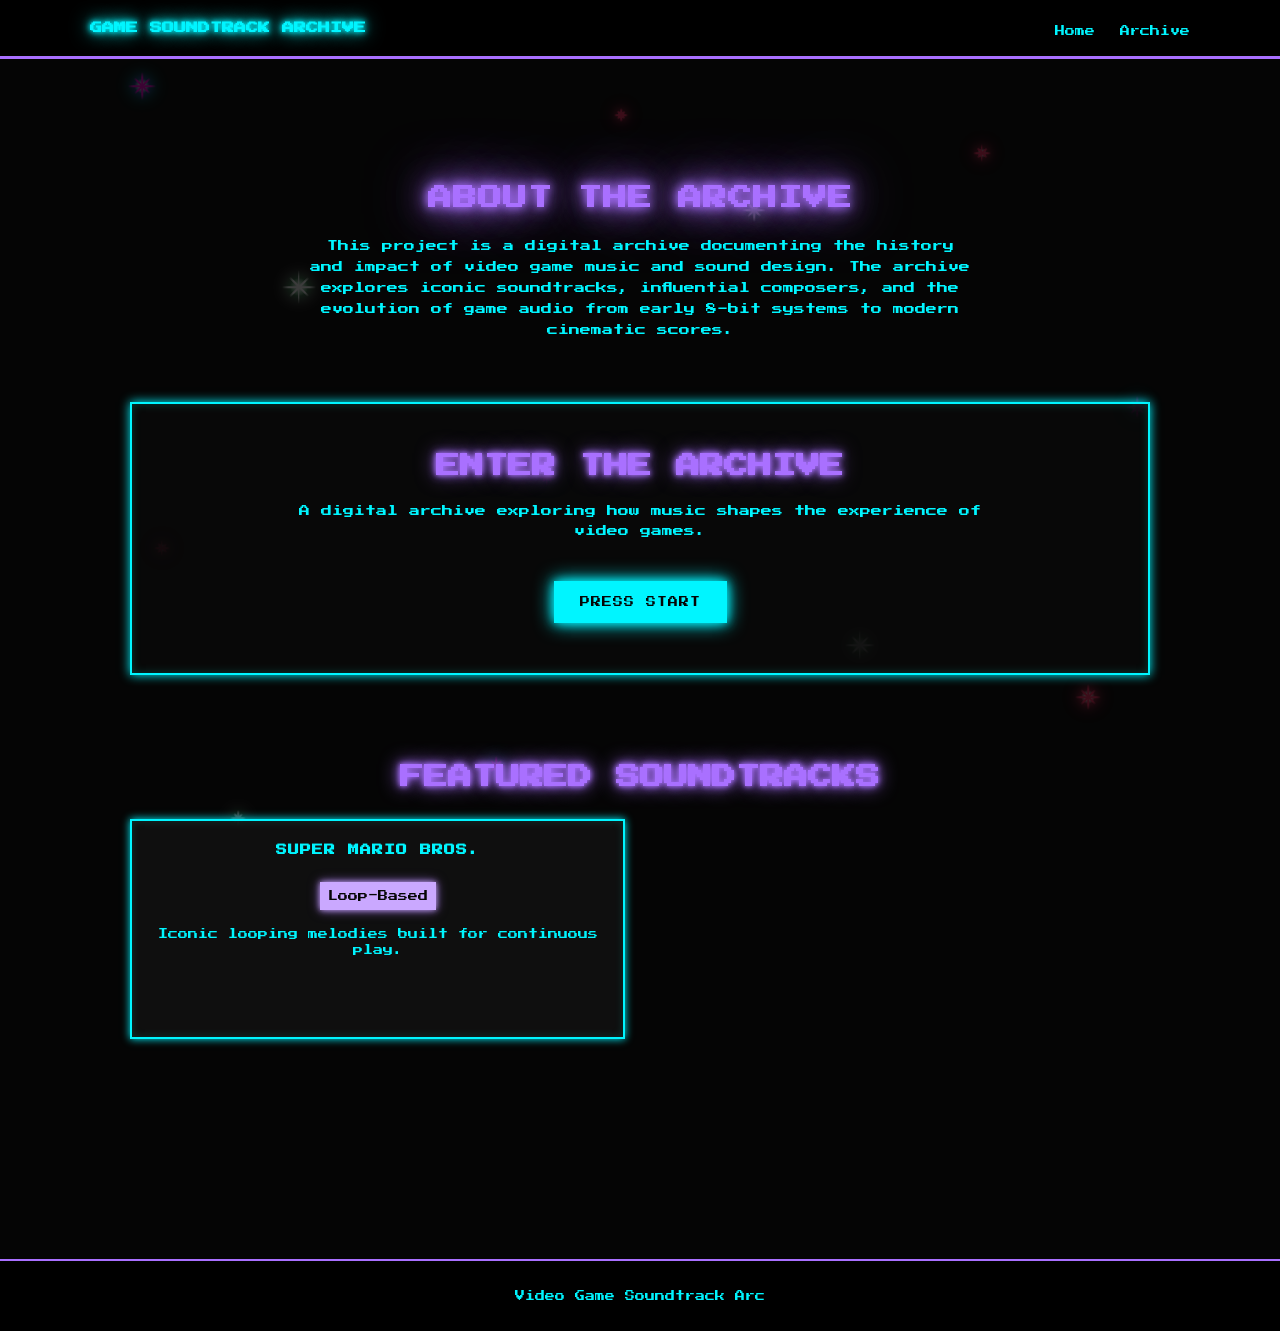
==== index.html @ abcafc5b "." ====
<!DOCTYPE html>
<html lang="en">
<head>
  <meta charset="UTF-8">
  <meta name="viewport" content="width=device-width, initial-scale=1.0">
  <title>Game Soundtrack Archive</title>
  <link rel="stylesheet" href="home-page.css">
  <link href="https://fonts.googleapis.com/css2?family=Press+Start+2P&display=swap" rel="stylesheet">
</head>
<body>

<div class="sparkles">
  <span class="sparkle sparkle-1"><i></i><b></b></span>
  <span class="sparkle sparkle-2"><i></i><b></b></span>
  <span class="sparkle sparkle-3"><i></i><b></b></span>
  <span class="sparkle sparkle-4"><i></i><b></b></span>
  <span class="sparkle sparkle-5"><i></i><b></b></span>
  <span class="sparkle sparkle-6"><i></i><b></b></span>
  <span class="sparkle sparkle-7"><i></i><b></b></span>
  <span class="sparkle sparkle-8"><i></i><b></b></span>
  <span class="sparkle sparkle-9"><i></i><b></b></span>
  <span class="sparkle sparkle-10"><i></i><b></b></span>
  <span class="sparkle sparkle-11"><i></i><b></b></span>
  <span class="sparkle sparkle-12"><i></i><b></b></span>
</div>

<header>
  <nav class="nav">
    <h1 class="logo">GAME SOUNDTRACK ARCHIVE</h1>

    <ul class="nav-links">
      <li><a href="./index.html">Home</a></li>
      <li><a href="/b-archive-page/archive.html">Archive</a></li>
    </ul>
  </nav>
</header>

<main>

<section class="intro">
  <h2 class="section-title">ABOUT THE ARCHIVE</h2>
  <p>
    This project is a digital archive documenting the history and impact of video game music
    and sound design. The archive explores iconic soundtracks, influential composers, and
    the evolution of game audio from early 8-bit systems to modern cinematic scores.
  </p>
</section>

<section class="hero">
  <h2>ENTER THE ARCHIVE</h2>
  <p>
    A digital archive exploring how music shapes the experience of video games.
  </p>
  <a href="b-archive-page/archive.html" class="start-btn">PRESS START</a>
</section>

<section class="archive-category">
  <h2>FEATURED SOUNDTRACKS</h2>

  <div class="archive-grid">
    <article class="card">
      <h3>SUPER MARIO BROS.</h3>
      <p class="card-label">Loop-Based</p>
      <p>Iconic looping melodies built for continuous play.</p>
    </article>

  

</section>

</main>

<footer>
  <p>Video Game Soundtrack Arc</p>
</footer>

</body>
</html>
---- home-page.css ----
@import url('https://fonts.googleapis.com/css2?family=Press+Start+2P&display=swap');

/* -------------------- GLOBAL -------------------- */

* {
  box-sizing: border-box;
}

body {
  margin: 0;
  background: #050505;
  color: #00f5ff;
  font-family: 'Press Start 2P', cursive;
  overflow-x: hidden;
  position: relative;
}

img {
  max-width: 100%;
  display: block;
}

a {
  color: inherit;
}

/* -------------------- SPARKLES -------------------- */

.sparkles {
  position: fixed;
  inset: 0;
  pointer-events: none;
  z-index: -1;
}

.sparkle {
  position: absolute;
  width: 42px;
  height: 42px;
  opacity: 0.22;
  animation: sparkleTwinkle 3.2s ease-in-out infinite;
  background: radial-gradient(circle, currentColor 0%, rgba(255, 255, 255, 0.85) 10%, transparent 38%);
}

.sparkle::before,
.sparkle::after {
  content: "";
  position: absolute;
  top: 50%;
  left: 50%;
  transform: translate(-50%, -50%);
  border-radius: 999px;
}

.sparkle::before {
  width: 1.5px;
  height: 100%;
  background: linear-gradient(to bottom, transparent, currentColor 20%, currentColor 80%, transparent);
}

.sparkle::after {
  width: 100%;
  height: 1.5px;
  background: linear-gradient(to right, transparent, currentColor 20%, currentColor 80%, transparent);
}

.sparkle i,
.sparkle b {
  display: block;
  position: absolute;
  top: 50%;
  left: 50%;
  width: 1.5px;
  height: 80%;
  transform-origin: center;
  border-radius: 999px;
  background: linear-gradient(to bottom, transparent, currentColor 20%, currentColor 80%, transparent);
}

.sparkle i {
  transform: translate(-50%, -50%) rotate(45deg);
}

.sparkle b {
  transform: translate(-50%, -50%) rotate(-45deg);
}

/* sparkle colors */

.sparkle-1,
.sparkle-4,
.sparkle-7,
.sparkle-10 {
  color: #ff00d9;
  filter:
    drop-shadow(0 0 4px #4c40f1)
    drop-shadow(0 0 10px #00f5ff);
}

.sparkle-2,
.sparkle-5,
.sparkle-8,
.sparkle-11 {
  color: #ff2e63;
  filter:
    drop-shadow(0 0 4px #ff2e63)
    drop-shadow(0 0 10px #ff2e63);
}

.sparkle-3,
.sparkle-6,
.sparkle-9,
.sparkle-12 {
  color: #ffffff;
  filter:
    drop-shadow(0 0 4px #0cb73c)
    drop-shadow(0 0 10px #ffffff);
}

/* sparkle positions */

.sparkle-1  { top: 8%;  left: 10%; width: 28px; height: 28px; animation-delay: 0s; }
.sparkle-2  { top: 16%; left: 76%; width: 18px; height: 18px; animation-delay: 1.2s; }
.sparkle-3  { top: 30%; left: 22%; width: 34px; height: 34px; animation-delay: 0.7s; }
.sparkle-4  { top: 44%; left: 88%; width: 22px; height: 22px; animation-delay: 2s; }
.sparkle-5  { top: 60%; left: 12%; width: 16px; height: 16px; animation-delay: 1.6s; }
.sparkle-6  { top: 70%; left: 66%; width: 30px; height: 30px; animation-delay: 0.4s; }
.sparkle-7  { top: 84%; left: 38%; width: 20px; height: 20px; animation-delay: 2.4s; }
.sparkle-8  { top: 12%; left: 48%; width: 14px; height: 14px; animation-delay: 1s; }
.sparkle-9  { top: 22%; left: 58%; width: 24px; height: 24px; animation-delay: 2.8s; }
.sparkle-10 { top: 52%; left: 42%; width: 18px; height: 18px; animation-delay: 1.4s; }
.sparkle-11 { top: 76%; left: 84%; width: 26px; height: 26px; animation-delay: 0.9s; }
.sparkle-12 { top: 90%; left: 18%; width: 16px; height: 16px; animation-delay: 2.1s; }

@keyframes sparkleTwinkle {
  0% {
    opacity: 0.06;
    transform: scale(0.7);
  }
  25% {
    opacity: 0.3;
    transform: scale(0.92);
  }
  50% {
    opacity: 1;
    transform: scale(1.15);
  }
  75% {
    opacity: 0.35;
    transform: scale(0.95);
  }
  100% {
    opacity: 0.08;
    transform: scale(0.72);
  }
}

/* -------------------- TYPOGRAPHY -------------------- */

h2 {
  color: #a970ff;
}

.section-title {
  color: #a970ff;
  letter-spacing: 1px;
  text-shadow:
    0 0 8px #a970ff,
    0 0 16px #a970ff,
    0 0 32px #a970ff,
    0 0 64px #a970ff;
}

/* -------------------- HEADER / NAV -------------------- */

header {
  background: rgba(0, 0, 0, 0.9);
  border-bottom: 3px solid #a970ff;
  padding: 20px;
}

.nav {
  max-width: 1100px;
  margin: 0 auto;
  display: flex;
  justify-content: space-between;
  align-items: center;
  gap: 20px;
}

.logo {
  margin: 0;
  font-size: 12px;
  color: #00f5ff;
  text-shadow:
    0 0 5px #00f5ff,
    0 0 10px #00f5ff,
    0 0 20px #00f5ff;
}

.nav-links {
  list-style: none;
  display: flex;
  gap: 25px;
  margin: 0;
  padding: 0;
}

.nav-links a {
  text-decoration: none;
  color: #00f5ff;
  font-size: 10px;
  transition: 0.25s ease;
}

.nav-links a:hover {
  color: #b4ebe4;
  text-shadow:
    0 0 5px #b4ebe4,
    0 0 10px #b4ebe4,
    0 0 20px #b4ebe4;
}


/* -------------------- MAIN LAYOUT -------------------- */

main {
  max-width: 1100px;
  margin: 0 auto;
  padding: 60px 40px;
}

/* -------------------- INTRO -------------------- */

.intro {
  max-width: 700px;
  margin: 60px auto;
  padding: 0 20px;
  text-align: center;
  line-height: 1.6;
}

.intro p {
  color: #00f5ff;
  font-size: 11px;
  line-height: 1.9;
}

/* -------------------- HERO -------------------- */

.hero {
  text-align: center;
  margin-bottom: 90px;
  padding: 50px 25px;
  border: 2px solid #00f5ff;
  background: rgba(10, 10, 10, 0.78);
  box-shadow:
    0 0 10px #00f5ff,
    inset 0 0 10px rgba(0, 255, 225, 0.2);
}

.hero h2 {
  margin-top: 0;
  margin-bottom: 24px;
  color: #a970ff;
  text-shadow:
    0 0 5px #a970ff,
    0 0 10px #a970ff,
    0 0 20px rgba(169, 112, 255, 0.7);
}

.hero p {
  max-width: 700px;
  margin: 0 auto;
  font-size: 11px;
  line-height: 1.8;
}

/* -------------------- PRESS START BUTTON -------------------- */

.start-btn {
  display: inline-block;
  margin-top: 40px;
  padding: 14px 24px;
  font-size: 10px;
  letter-spacing: 1px;
  text-decoration: none;
  color: #050505;
  background: #00f5ff;
  border: 2px solid #00f5ff;
  box-shadow:
    0 0 10px #00f5ff,
    0 0 20px #00f5ff;
  transition: 0.25s ease;
  animation: blink 1.6s infinite alternate;
}

.start-btn:hover {
  background: #ff0040;
  border-color: #ff0040;
  color: #ffffff;
  box-shadow:
    0 0 10px #ff0040,
    0 0 20px #ff0040,
    0 0 40px #ff0040;
}

@keyframes blink {
  from {
    opacity: 1;
  }
  to {
    opacity: 0.65;
  }
}

/* -------------------- FEATURED SOUNDTRACKS -------------------- */

.archive-category {
  margin-bottom: 100px;
}

.archive-category h2 {
  text-align: center;
  margin-bottom: 30px;
  color: #a970ff;
  text-shadow:
    0 0 5px #a970ff,
    0 0 10px #a970ff,
    0 0 20px #a970ff;
}

.archive-grid {
  display: grid;
  grid-template-columns: repeat(2, 1fr);
  gap: 30px;
}

/* -------------------- CARDS -------------------- */

.card {
  min-height: 220px;
  padding: 22px;
  text-align: center;
  background: rgba(17, 17, 17, 0.92);
  border: 2px solid #00f5ff;
  box-shadow:
    0 0 8px #00f5ff,
    inset 0 0 8px rgba(0, 255, 225, 0.15);
  transition: 0.3s ease;
}

.card h3 {
  margin-top: 0;
  margin-bottom: 14px;
  font-size: 11px;
  line-height: 1.5;
  letter-spacing: 1px;
}

.card p {
  margin: 8px 0;
  font-size: 10px;
  line-height: 1.6;
}

.card-label {
  display: inline-block;
  margin-bottom: 12px;
  padding: 6px 8px;
  font-size: 9px;
  color: #050505;
  background: #caa8ff;
  box-shadow:
    0 0 6px #caa8ff,
    0 0 12px rgba(169, 112, 255, 0.6);
}

.card:hover {
  transform: translateY(-6px) scale(1.03);
  border-color: #b4ebe4;
  box-shadow:
    0 0 10px #b4ebe4,
    0 0 20px #b4ebe4,
    0 0 35px #b4ebe4;
}

/* -------------------- ENTRY TEXT -------------------- */

.entry-text {
  max-width: 700px;
  margin: 30px auto;
  padding: 20px;
  text-align: center;
  font-size: 11px;
  line-height: 1.8;
  background: rgba(17, 17, 17, 0.75);
  border: 2px solid #00f5ff;
  box-shadow: 0 0 10px #00f5ff;
}

/* -------------------- FOOTER -------------------- */

footer {
  margin-top: 60px;
  padding: 20px;
  text-align: center;
  font-size: 10px;
  background: rgba(0, 0, 0, 0.88);
  border-top: 2px solid #a970ff;
}

/* -------------------- MOBILE -------------------- */

@media (max-width: 768px) {
  .nav {
    flex-direction: column;
    text-align: center;
  }

  .nav-links {
    flex-direction: column;
    align-items: center;
    gap: 14px;
  }

  main {
    padding: 40px 20px;
  }

  .intro {
    margin: 40px auto;
    padding: 0 10px;
  }

  .hero {
    padding: 35px 18px;
  }

  .archive-grid {
    grid-template-columns: 1fr;
  }

  .logo {
    font-size: 11px;
    line-height: 1.5;
  }

  .hero p,
  .intro p,
  .card p,
  .entry-text {
    font-size: 9px;
  }

  .card h3 {
    font-size: 10px;
  }
}
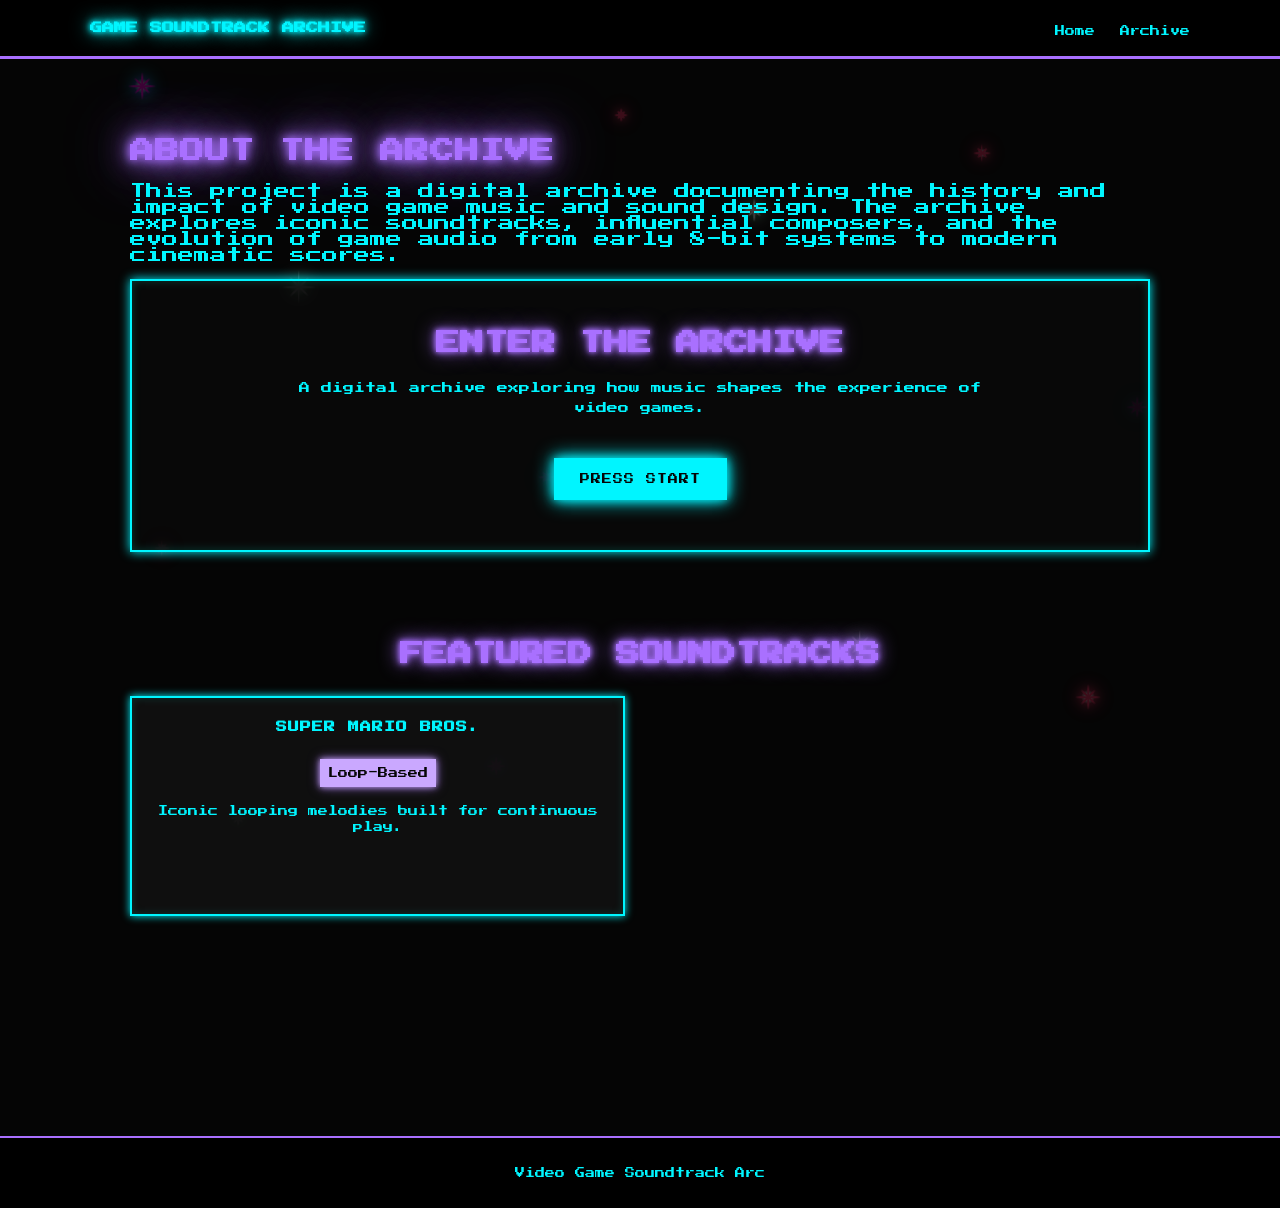
==== commit cd28ef23: "." ====
--- a/index.html
+++ b/index.html
@@ -36,8 +36,6 @@
 </header>
 
 <main>
-
-<section class="intro">
   <h2 class="section-title">ABOUT THE ARCHIVE</h2>
   <p>
     This project is a digital archive documenting the history and impact of video game music
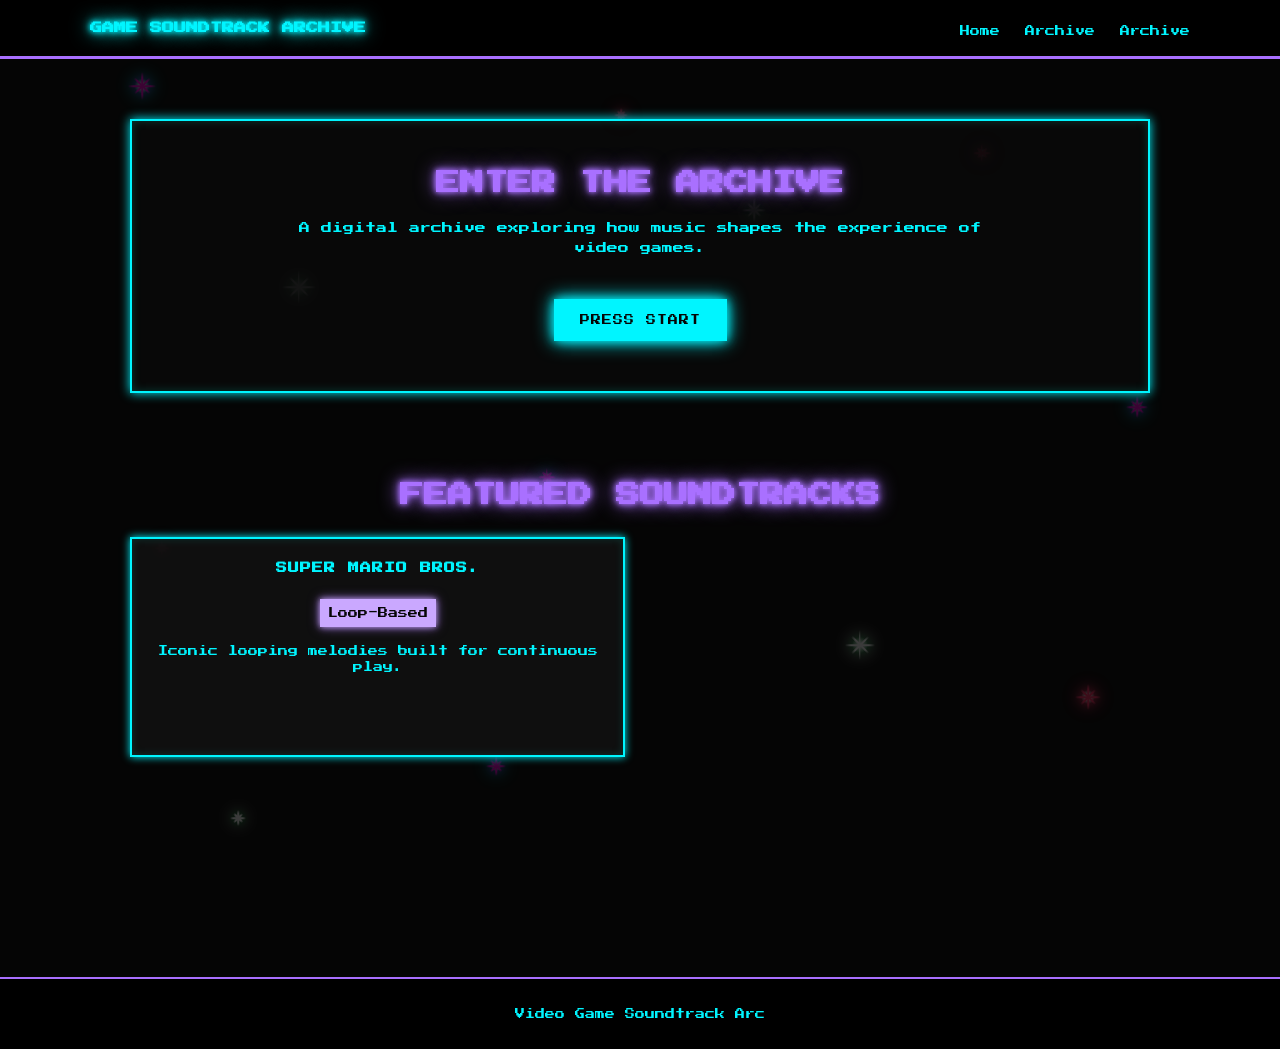
==== commit 04f6fe3d: "." ====
--- a/index.html
+++ b/index.html
@@ -31,18 +31,13 @@
     <ul class="nav-links">
       <li><a href="./index.html">Home</a></li>
       <li><a href="/b-archive-page/archive.html">Archive</a></li>
+      <li><a href="about-page.html">Archive</a></li>
     </ul>
   </nav>
 </header>
 
 <main>
-  <h2 class="section-title">ABOUT THE ARCHIVE</h2>
-  <p>
-    This project is a digital archive documenting the history and impact of video game music
-    and sound design. The archive explores iconic soundtracks, influential composers, and
-    the evolution of game audio from early 8-bit systems to modern cinematic scores.
-  </p>
-</section>
+ 
 
 <section class="hero">
   <h2>ENTER THE ARCHIVE</h2>
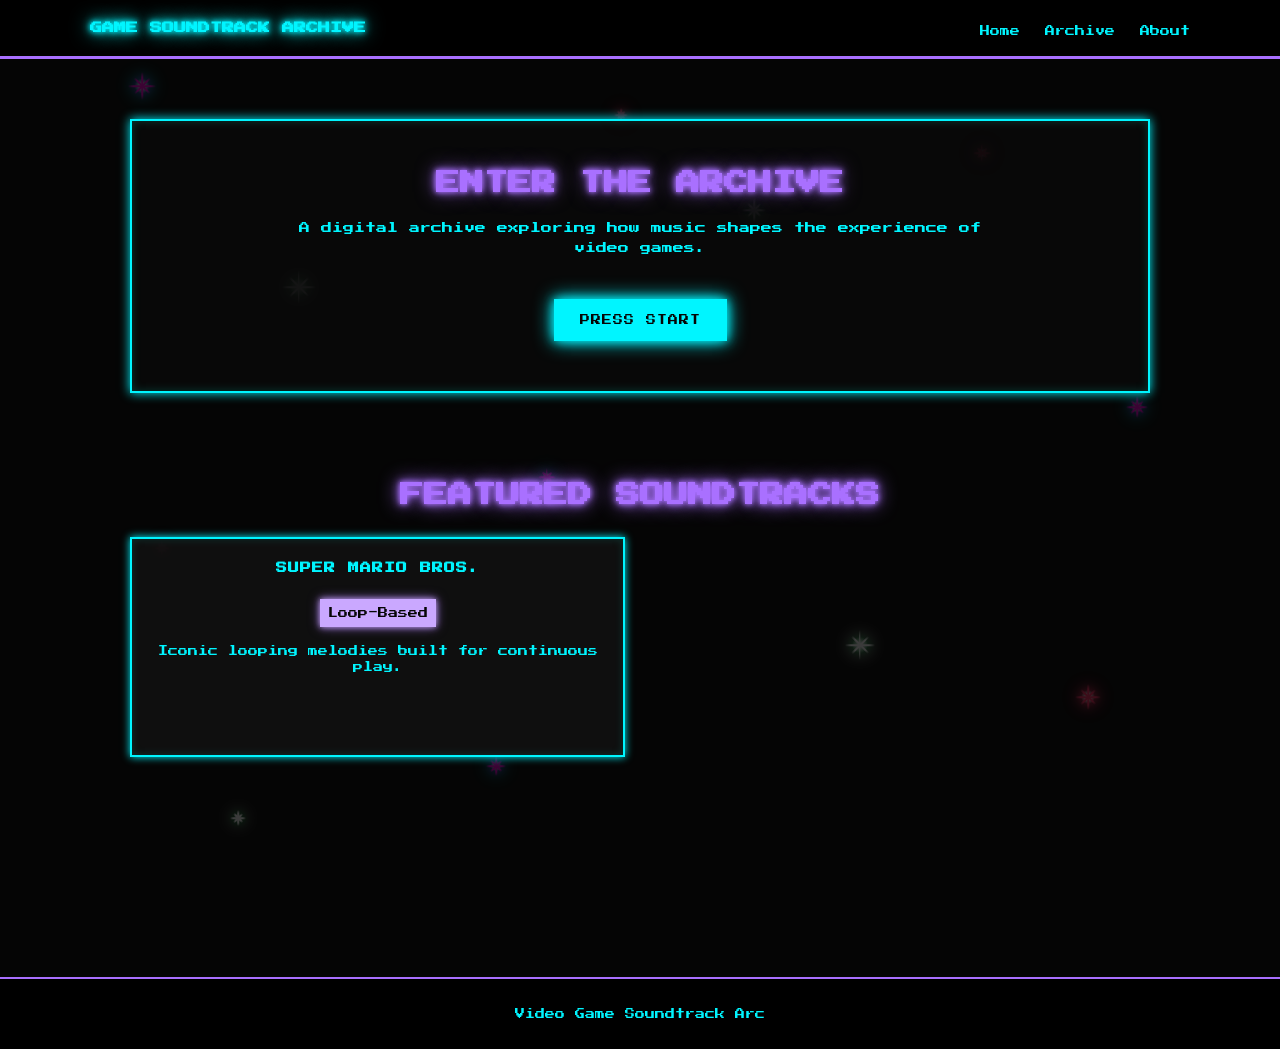
==== commit dbf57c1c: "." ====
--- a/index.html
+++ b/index.html
@@ -31,7 +31,7 @@
     <ul class="nav-links">
       <li><a href="./index.html">Home</a></li>
       <li><a href="/b-archive-page/archive.html">Archive</a></li>
-      <li><a href="about-page.html">Archive</a></li>
+      <li><a href="about-page.html">About</a></li>
     </ul>
   </nav>
 </header>
